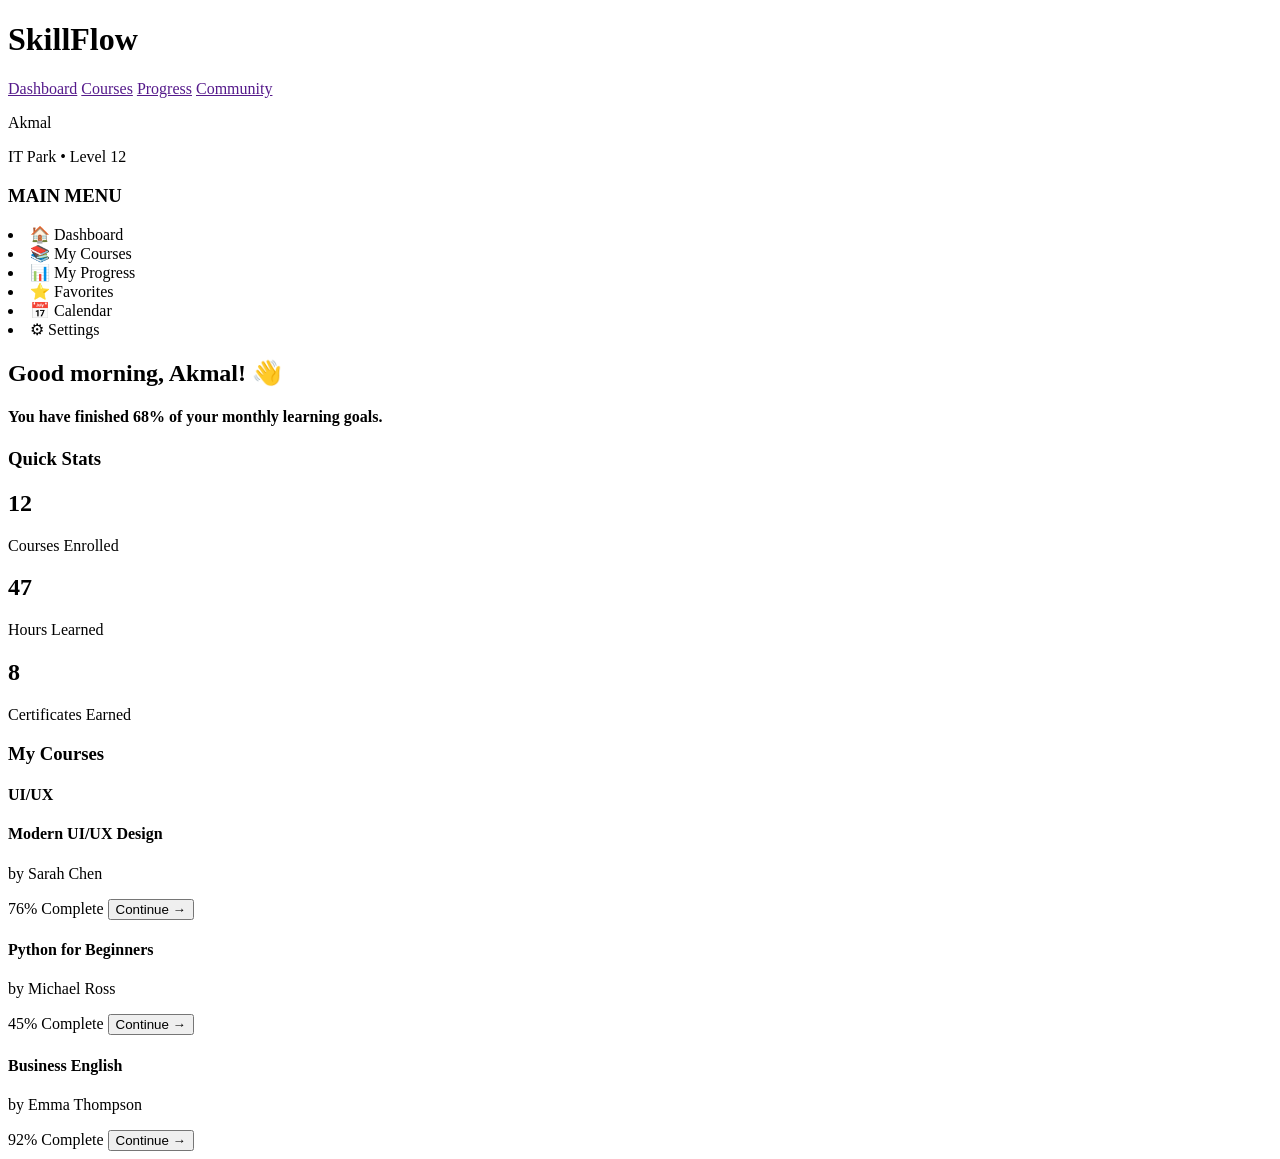
==== Day-2-2.html @ 6c182f03 "first commit" ====
<!DOCTYPE html>
<html lang="en">
<head>
    <meta charset="UTF-8">
    <meta name="viewport" content="width= , initial-scale=1.0">
    <title>Document</title>
</head>
<body>
  <link rel="stylesheet" href="style.css">

    <h1>SkillFlow</h1>
    <a href="">Dashboard</a>
    <a href="">Courses</a>
    <a href="">Progress</a>
    <a href="">Community</a>
    <div class="profile">
            <p>Akmal</p>
            <span>IT Park • Level 12</span>
        </div>
         <h3>MAIN MENU</h3>
            <li class="active">🏠 Dashboard</li>
                <li>📚 My Courses</li>
                <li>📊 My Progress</li>
                <li>⭐ Favorites</li>
                <li>📅 Calendar</li>
                <li>⚙ Settings</li>
      <h2>Good morning, Akmal! 👋</h2>
      <h4>You have finished 68% of your monthly learning goals.</h4>
        <h3>Quick Stats</h3>
        <div class="stats">
            <div class="card">
              <h2>12</h2>
                <p>Courses Enrolled</p>
            </div>
           <h2>47</h2>
                <p>Hours Learned</p>
            </div>
              <h2>8</h2>
                <p>Certificates Earned</p>
            </div>
            <h3>My Courses</h3>
           <h4>UI/UX</h4>
                   
                        <h4>Modern UI/UX Design</h4>
                        <p>by Sarah Chen</p>
                        <div class="progress">
                            <div class="progress-bar" style="width:76%"></div>
                        </div>
                        <span>76% Complete</span>
                        <button>Continue →</button>
                    </div>
                </div>

                    <div class="course-body">
                        <h4>Python for Beginners</h4>
                        <p>by Michael Ross</p>
                        <div class="progress">
                            <div class="progress-bar" style="width:45%"></div>
                        </div>
                        <span>45% Complete</span>
                        <button>Continue →</button>
                    </div>
                </div>

               
                    <div class="course-body">
                        <h4>Business English</h4>
                        <p>by Emma Thompson</p>
                        <div class="progress">
                            <div class="progress-bar" style="width:92%"></div>
                        </div>
                        <span>92% Complete</span>
                        <button>Continue →</button>
                    </div>
                </div>

            </div>

        </main>
    </div>
</html>
</body>
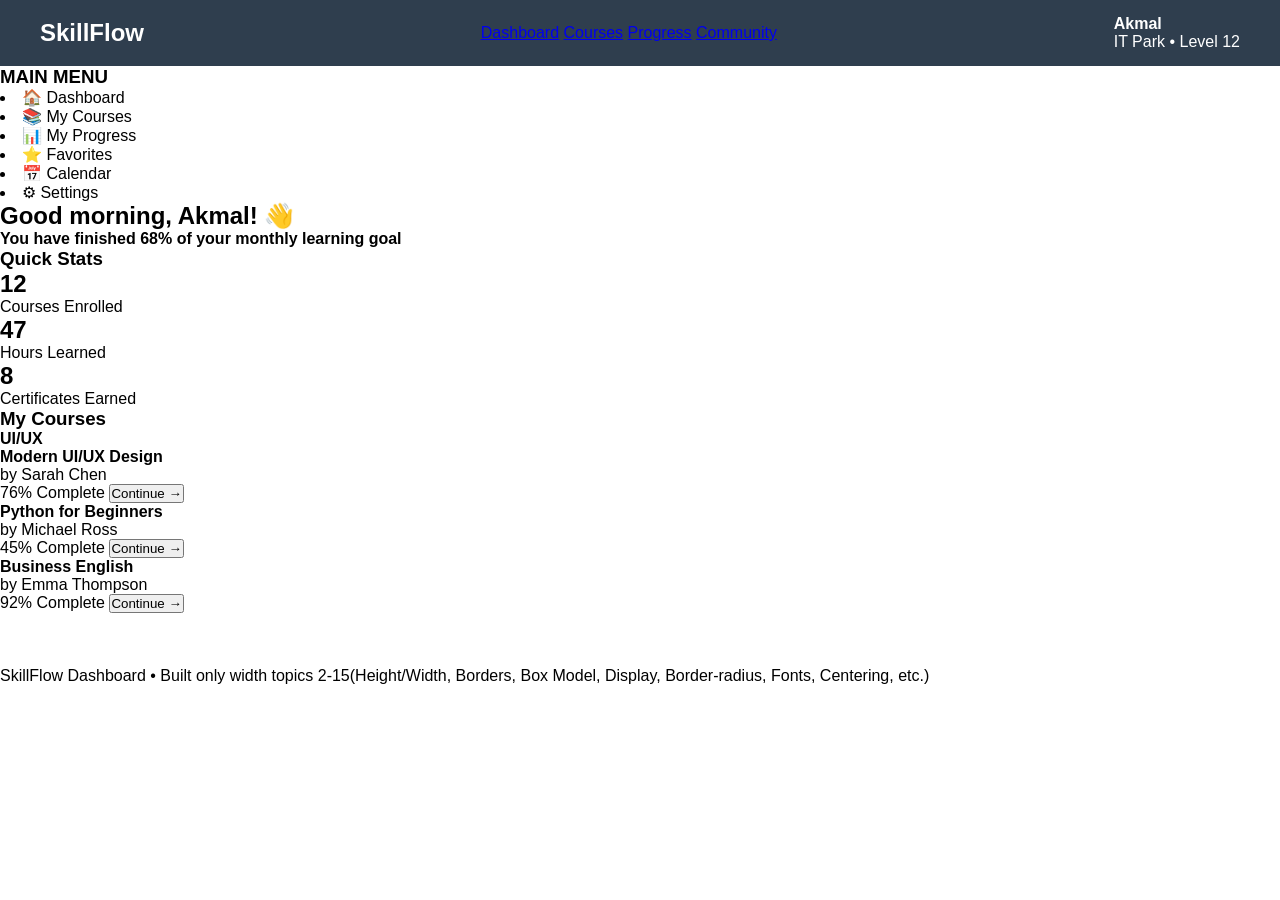
==== commit 3b6ef5d8: "first commit" ====
--- a/Day-2-2.html
+++ b/Day-2-2.html
@@ -7,15 +7,46 @@
 </head>
 <body>
   <link rel="stylesheet" href="style.css">
+ 
 
-    <h1>SkillFlow</h1>
-    <a href="">Dashboard</a>
-    <a href="">Courses</a>
-    <a href="">Progress</a>
-    <a href="">Community</a>
-    <div class="profile">
-            <p>Akmal</p>
-            <span>IT Park • Level 12</span>
+  <header class="navbar">
+    <div class="logo">SkillFlow</div>
+
+    <nav class="menu">
+        <a href="#">Dashboard</a>
+        <a href="#">Courses</a>
+        <a href="#">Progress</a>
+        <a href="#">Community</a>
+    </nav>
+
+    <div class="user">
+        <strong>Akmal</strong>
+      <p>IT Park • Level 12</p>
+    </div>
+</header>
+<style> * {
+    margin: 0;
+    padding: 0;
+    box-sizing: border-box;
+    font-family: Arial, sans-serif;
+}
+
+.navbar {
+    background-color: #2f3e4e;
+    color: white;
+    display: flex;
+    align-items: center;
+    justify-content: space-between;
+    padding: 15px 40px;
+}
+
+.logo {
+    font-size: 24px;
+    font-weight: bold;
+
+}</style>
+  
+
         </div>
          <h3>MAIN MENU</h3>
             <li class="active">🏠 Dashboard</li>
@@ -24,9 +55,14 @@
                 <li>⭐ Favorites</li>
                 <li>📅 Calendar</li>
                 <li>⚙ Settings</li>
-      <h2>Good morning, Akmal! 👋</h2>
-      <h4>You have finished 68% of your monthly learning goals.</h4>
-        <h3>Quick Stats</h3>
+                <style>
+              
+                </style>
+                   <h2>Good morning, Akmal! 👋</h2>
+      <h4>You have finished 68% of your monthly learning goal</h4> 
+   
+        </div>
+         <h3>Quick Stats</h3>
         <div class="stats">
             <div class="card">
               <h2>12</h2>
@@ -62,7 +98,6 @@
                     </div>
                 </div>
 
-               
                     <div class="course-body">
                         <h4>Business English</h4>
                         <p>by Emma Thompson</p>
@@ -78,5 +113,11 @@
 
         </main>
     </div>
+    <body><br><br><br>
+
+<p>SkillFlow Dashboard • Built only width topics 2-15(Height/Width, Borders, Box Model, Display, Border-radius, Fonts, Centering, etc.)</p>
+
+</body>
 </html>
-</body>+</body>
+
